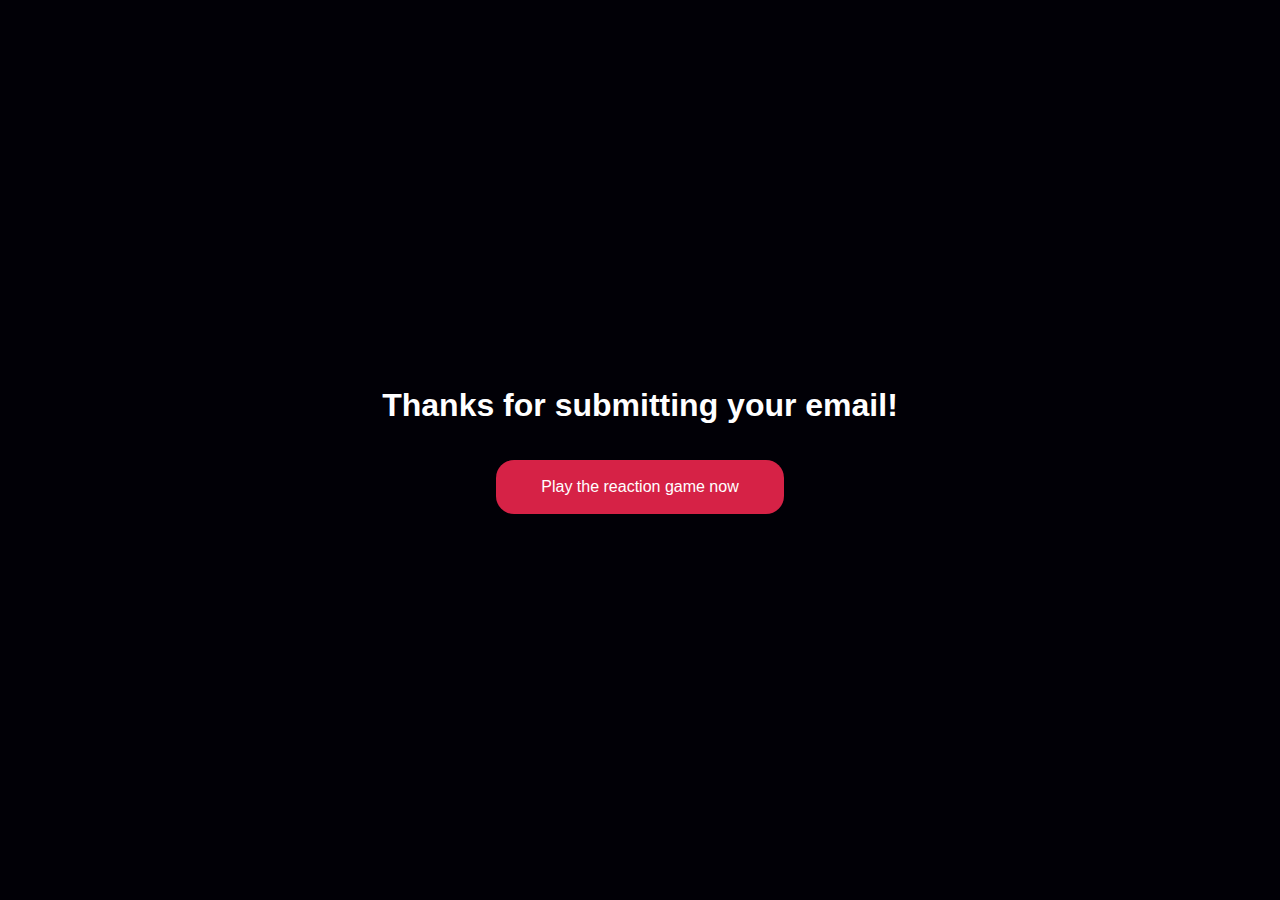
==== email.html @ d95a2d77 "Created landing page where user ends up after submitting email, and added a placeholder text to emai" ====
<!DOCTYPE html>
<html lang="en">

<head>
    <meta charset="UTF-8">
    <meta http-equiv="X-UA-Compatible" content="IE=edge">
    <meta name="viewport" content="width=device-width, initial-scale=1.0">
    <title>Reaction Game</title>
    <link rel="stylesheet" href="./assets/css/style.css">
    <script src="./assets/js/main.js" defer></script>
</head>
<body>
    <section id="thanks">
        <h1>Thanks for submitting your email!</h1>
        <a href="game.html">Play the reaction game now</a>
    </section>
</body>
</html>
---- assets/css/style.css ----
* {
    padding: 0;
    margin: 0;
}
/* BODY */
body {
    font-family: Arial, Helvetica, sans-serif;
    background-color: #010006;
    color: #fff;
}

/* GAME AREA */
.click-area {
    display: flex;
    justify-content: center;
    align-items: center;
    width: 100%;
    height: 50vh;
    background-color: #10083c;
}

.display-text {
    font-size: 2rem;
}

.latest-score {
    display: flex;
    flex-direction: column;
    justify-content: center;
    align-items: center;
}

.latest-score h1 {
    text-align: center;
    font-weight: 300;
    font-size: 1.5rem;
    margin-top: 2vh;
}

.score {
    padding: 3vh;
    width: 50%;
    text-align: center;
}

.score:nth-child(odd) {
    background-color: #ffffff28;
}

.fa-circle-chevron-left {
    color: #fff;
    position: absolute;
    padding: 5vh;
    font-size: 2rem;
}

#info-to-play {
    position: absolute;
    margin-top: 6vh;
    margin-left: 160vh;
    color: #fff;
    text-transform: uppercase;
}

/* HOME */
header {
    width: 100%;
    height: 100vh;
    display: flex;
    background: url(../images/pexels-mikhail-nilov-6963945.webp) no-repeat center center;
    background-size: cover;
    flex-direction: column;
    justify-content: center;
}

header a {
    text-decoration: none;
    color: #fff;
    background-color: #D62246;
    margin-top: 2vh;
    margin-left: 6vh;
    padding: 2vh 5vh 2vh 5vh;
    border-radius: 2vh;
    width: fit-content;
}

header h1 {
    font-size: 3rem;
    width: 50%;
    margin-left: 6vh;
}

/* HOW TO PLAY */
#how-to-play {
    width: 100%;
    height: 80vh;
    display: flex;
    flex-direction: column;
    justify-content: center;
}

#how-to-play h1 {
    margin-left: 6vh;
    font-size: 3rem;
}

#how-to-play ol {
    margin-left: 6vh;
    margin-top: 5vh;
    font-size: 1.5rem;
    list-style-position: inside;
}

#how-to-play li {
    padding-top: 4vh;
}

/* ABOUT AND CONTACT */
#about-contact {
    width: 100%;
    height: 100vh;
    background: url(../images/pexels-rok-romih-3367931.webp) no-repeat center center;
    background-size: cover;
    display: flex;
    flex-direction: row;
}

#about {
    width: 50%;
    display: flex;
    flex-direction: column;
    justify-content: center;
    margin-left: 6vh;
}

#about h1 {
    font-size: 2rem;
}

#about p {
    font-size: 1.5rem;
    margin-top: 5vh;
}

#contact {
    width: 50%;
    display: flex;
    align-items: center;
    justify-content: center;
}

#email {
    padding: 1.5vh 8vh;
    background-color: rgba(255, 255, 255, 0.652);
    border: 1px solid #fff;
    border-radius: 2vh;
}

#submit {
    padding: 1.5vh 3vh;
    background-color: #D62246;
    color: #fff;
    border: 1px solid #fff;
    border-radius: 2vh;
}

/* THANKS FOR EMAIL */

#thanks {
    width: 100%;
    height: 100vh;
    display: flex;
    flex-direction: column;
    justify-content: center;
    align-items: center;
}

#thanks h1 {
    font-size: 2rem;
}

#thanks a {
    font-size: 1rem;
    margin-top: 4vh;
    background-color: #D62246;
    border-radius: 2vh;
    padding: 2vh 5vh;
    color: #fff;
    text-decoration: none;
}
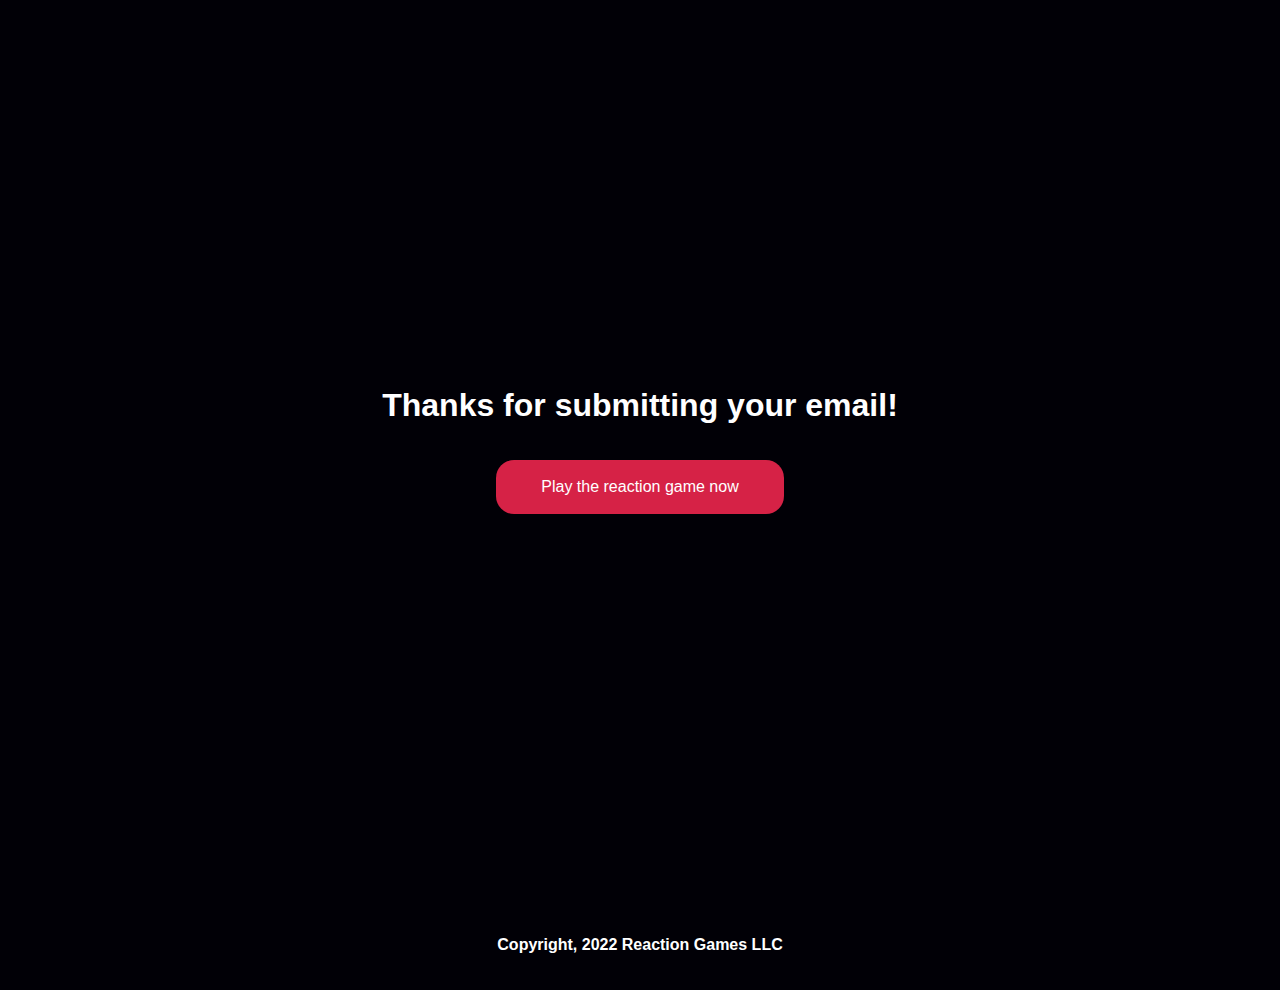
==== commit c38d56d6: "Changed the background color on how to play section" ====
--- a/email.html
+++ b/email.html
@@ -14,5 +14,8 @@
         <h1>Thanks for submitting your email!</h1>
         <a href="game.html">Play the reaction game now</a>
     </section>
+    <footer>
+        <h1>Copyright, 2022 Reaction Games LLC</h1>  
+    </footer>
 </body>
 </html>--- a/assets/css/style.css
+++ b/assets/css/style.css
@@ -97,6 +97,7 @@
     display: flex;
     flex-direction: column;
     justify-content: center;
+    background-color: #020B17;
 }
 
 #how-to-play h1 {
@@ -150,17 +151,17 @@
 }
 
 #email {
-    padding: 1.5vh 8vh;
+    padding: 2vh 10vh;
     background-color: rgba(255, 255, 255, 0.652);
     border: 1px solid #fff;
     border-radius: 2vh;
 }
 
 #submit {
-    padding: 1.5vh 3vh;
+    padding: 2vh 5vh;
     background-color: #D62246;
     color: #fff;
-    border: 1px solid #fff;
+    border: 1px solid rgba(255, 255, 255, 0.313);
     border-radius: 2vh;
 }
 
@@ -189,3 +190,13 @@
     text-decoration: none;
 }
 
+/* FOOTER */
+
+footer {
+    width: 100%;
+    height: 10vh;
+    font-size: 0.5rem;
+    display: flex;
+    justify-content: center;
+    align-items: center;
+}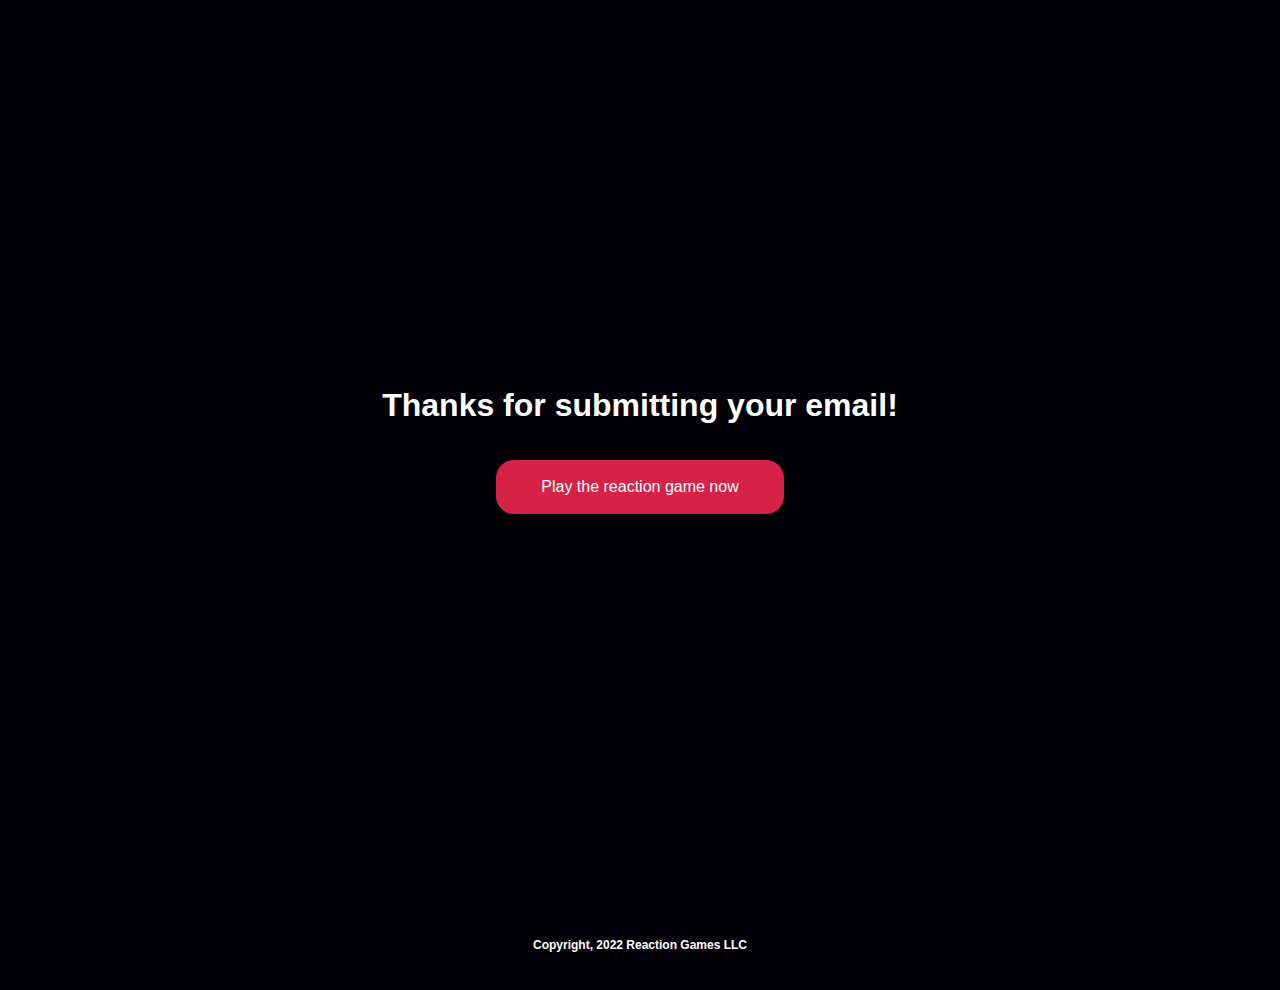
==== commit 695d048e: "Created media query for screens 600px and down" ====
--- a/email.html
+++ b/email.html
@@ -15,7 +15,7 @@
         <a href="game.html">Play the reaction game now</a>
     </section>
     <footer>
-        <h1>Copyright, 2022 Reaction Games LLC</h1>  
+        <h2>Copyright, 2022 Reaction Games LLC</h2>  
     </footer>
 </body>
 </html>--- a/assets/css/style.css
+++ b/assets/css/style.css
@@ -57,7 +57,7 @@
 #info-to-play {
     position: absolute;
     margin-top: 6vh;
-    margin-left: 160vh;
+    margin-left: 10vh;
     color: #fff;
     text-transform: uppercase;
 }
@@ -100,7 +100,7 @@
     background-color: #020B17;
 }
 
-#how-to-play h1 {
+#how-to-play h2 {
     margin-left: 6vh;
     font-size: 3rem;
 }
@@ -131,16 +131,17 @@
     display: flex;
     flex-direction: column;
     justify-content: center;
-    margin-left: 6vh;
-}
-
-#about h1 {
-    font-size: 2rem;
+}
+
+#about h2 {
+    font-size: 2rem;
+    padding-left: 6vh;
 }
 
 #about p {
     font-size: 1.5rem;
     margin-top: 5vh;
+    padding-left: 6vh;
 }
 
 #contact {
@@ -199,4 +200,118 @@
     display: flex;
     justify-content: center;
     align-items: center;
+}
+
+/* MEDIA QUERIES */
+
+/* Extra small devices (phones, 600px and down) */
+@media only screen and (max-width: 600px) {
+    /* HOME */
+
+header a {
+    text-decoration: none;
+    color: #fff;
+    background-color: #D62246;
+    margin: 0 auto;
+    margin-top: 4vh;
+    padding: 2vh 5vh 2vh 5vh;
+    border-radius: 2vh;
+    width: fit-content;
+}
+
+header h1 {
+    font-size: 2rem;
+    width: 70%;
+    margin: 0 auto;
+    text-align: center;
+}
+
+/* HOW TO PLAY */
+#how-to-play {
+    width: 100%;
+    height: 80vh;
+    display: flex;
+    flex-direction: column;
+    justify-content: center;
+    background-color: #020B17;
+}
+
+#how-to-play h2 {
+    margin:0 auto;
+    font-size: 2rem;
+}
+
+#how-to-play ol {
+    margin:0 auto;
+    font-size: 1rem;
+    text-align: center;
+    list-style-position: inside;
+}
+
+/* ABOUT AND CONTACT */
+
+#about-contact {
+    width: 100%;
+    height: 100vh;
+    background: url(../images/pexels-rok-romih-3367931.webp) no-repeat center center;
+    background-size: cover;
+    display: flex;
+    flex-direction: column;
+    justify-content: center;
+    align-items: center;
+}
+
+#about {
+    width: 100%;
+    display: flex;
+    flex-direction: column;
+    justify-content: center;
+}
+
+#about h2 {
+    font-size: 2rem;
+    margin: 0 auto;
+    padding: 0;
+}
+
+#about p {
+    font-size: 1rem;
+    margin-top: 5vh;
+    text-align: center;
+    margin: 0 auto;
+    padding: 0;
+    width: 80%;
+}
+
+#contact {
+    width: 100%;
+    display: flex;
+    align-items: center;
+    justify-content: center;
+    margin-top: 5vh;
+}
+
+#email {
+    padding: 2vh 10vh;
+    background-color: rgba(255, 255, 255, 0.652);
+    border: 1px solid #fff;
+    border-radius: 2vh;
+}
+
+#submit {
+    padding: 2vh 5vh;
+    background-color: #D62246;
+    color: #fff;
+    border: 1px solid rgba(255, 255, 255, 0.313);
+    border-radius: 2vh;
+}
+
+/* GAME AREA */
+
+.display-text {
+    font-size: 1.5rem;
+    text-align: center;
+}
+
+
 }